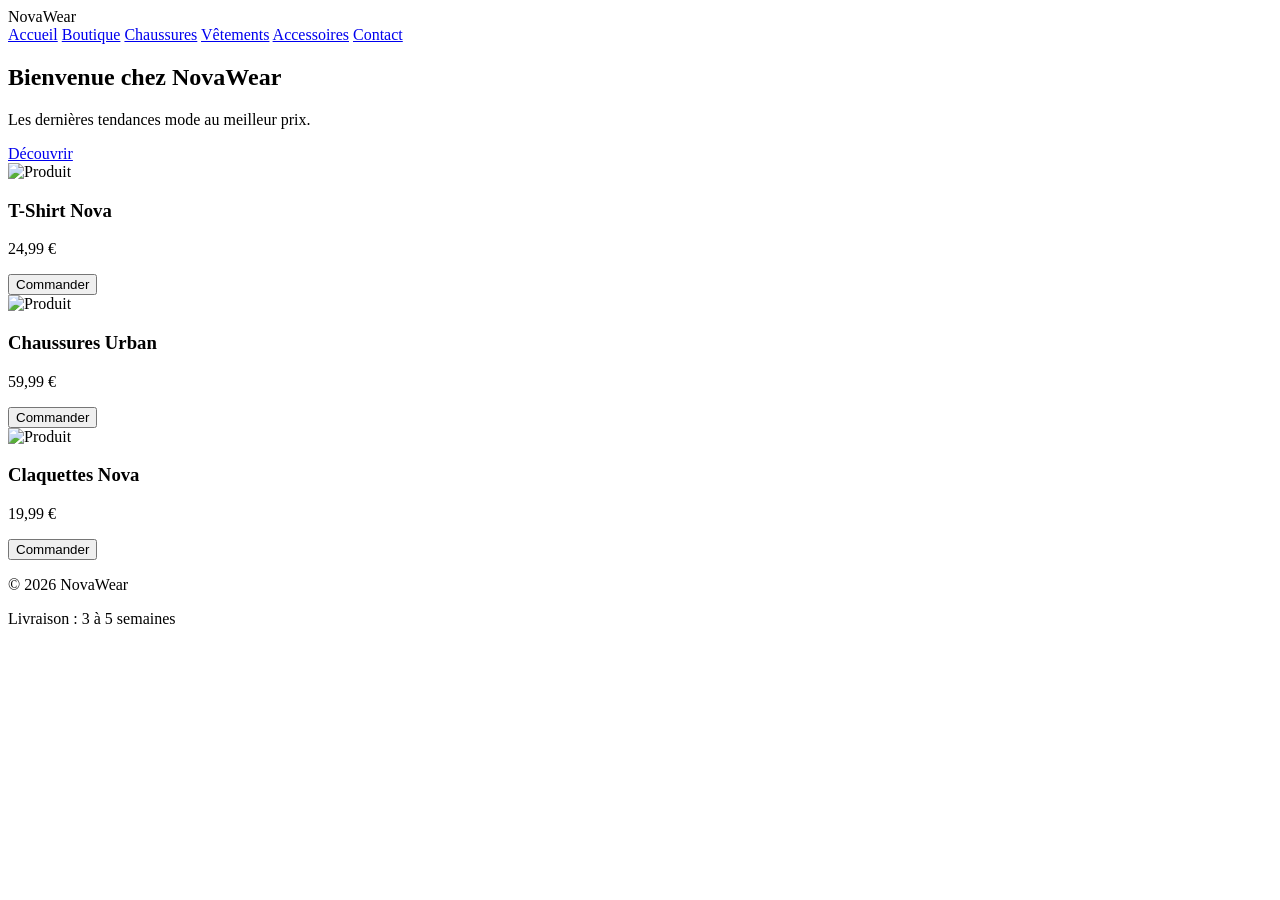
==== index.html @ ca8e9fa4 "Add initial HTML structure for NovaWear website" ====
<!DOCTYPE html>
<html lang="fr">
<head>
    <meta charset="UTF-8">
    <meta name="viewport" content="width=device-width, initial-scale=1.0">
    <title>NovaWear</title>
    <link rel="stylesheet" href="style.css">
</head>
<body>

<header>
    <div class="logo">NovaWear</div>
    <nav>
        <a href="#">Accueil</a>
        <a href="#">Boutique</a>
        <a href="#">Chaussures</a>
        <a href="#">Vêtements</a>
        <a href="#">Accessoires</a>
        <a href="#">Contact</a>
    </nav>
</header>

<section class="hero">
    <h1>Bienvenue chez NovaWear</h1>
    <p>Les dernières tendances mode au meilleur prix.</p>
    <a href="#" class="btn">Découvrir</a>
</section>

<section class="products">
    <div class="product">
        <img src="https://via.placeholder.com/250x250" alt="Produit">
        <h3>T-Shirt Nova</h3>
        <p>24,99 €</p>
        <button>Commander</button>
    </div>

    <div class="product">
        <img src="https://via.placeholder.com/250x250" alt="Produit">
        <h3>Chaussures Urban</h3>
        <p>59,99 €</p>
        <button>Commander</button>
    </div>

    <div class="product">
        <img src="https://via.placeholder.com/250x250" alt="Produit">
        <h3>Claquettes Nova</h3>
        <p>19,99 €</p>
        <button>Commander</button>
    </div>
</section>

<footer>
    <p>© 2026 NovaWear</p>
    <p>Livraison : 3 à 5 semaines</p>
</footer>

</body>
</html>
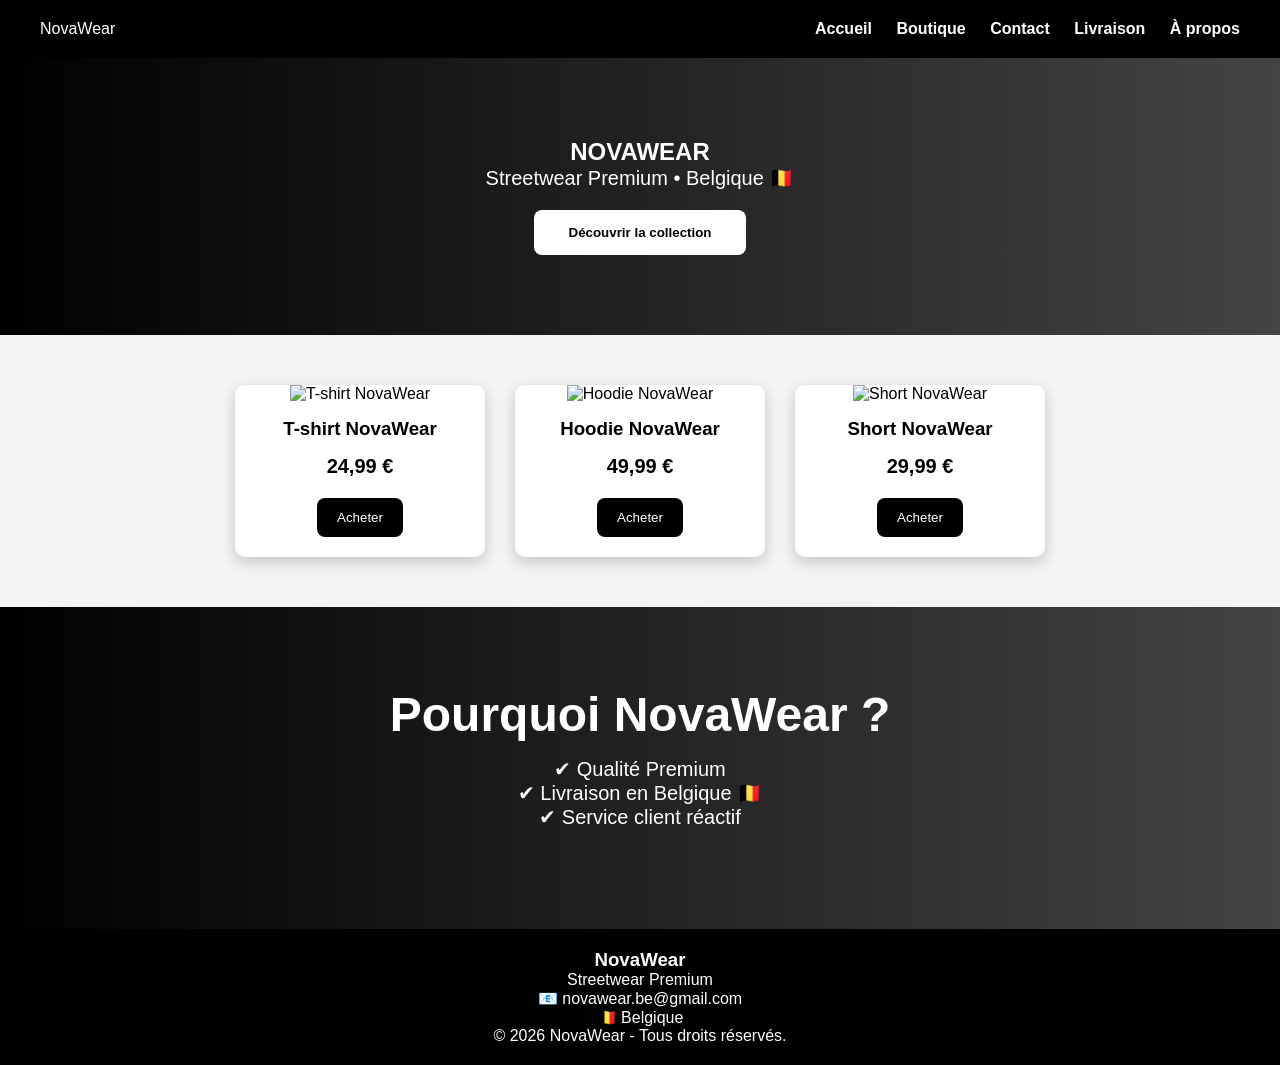
==== commit 87d30685: "Update index.html" ====
--- a/index.html
+++ b/index.html
@@ -1,57 +1,77 @@
 <!DOCTYPE html>
 <html lang="fr">
 <head>
-    <meta charset="UTF-8">
-    <meta name="viewport" content="width=device-width, initial-scale=1.0">
-    <title>NovaWear</title>
-    <link rel="stylesheet" href="style.css">
+<meta charset="UTF-8">
+<meta name="viewport" content="width=device-width, initial-scale=1.0">
+<title>NovaWear</title>
+<link rel="stylesheet" href="style.css">
 </head>
+
 <body>
 
 <header>
     <div class="logo">NovaWear</div>
+
     <nav>
-        <a href="#">Accueil</a>
-        <a href="#">Boutique</a>
-        <a href="#">Chaussures</a>
-        <a href="#">Vêtements</a>
-        <a href="#">Accessoires</a>
-        <a href="#">Contact</a>
+        <a href="index.html">Accueil</a>
+        <a href="boutique.html">Boutique</a>
+        <a href="contact.html">Contact</a>
+        <a href="livraison.html">Livraison</a>
+        <a href="apropos.html">À propos</a>
     </nav>
 </header>
 
 <section class="hero">
-    <h1>Bienvenue chez NovaWear</h1>
-    <p>Les dernières tendances mode au meilleur prix.</p>
-    <a href="#" class="btn">Découvrir</a>
+    <h1>NOVAWEAR</h1>
+    <p>Streetwear Premium • Belgique 🇧🇪</p>
+
+    <a href="boutique.html">
+        <button>Découvrir la collection</button>
+    </a>
+</section>
+<section class="products">
+
+<div class="card">
+<img src="https://via.placeholder.com/300x350" alt="T-shirt NovaWear">
+<h3>T-shirt NovaWear</h3>
+<p>24,99 €</p>
+<button>Acheter</button>
+</div>
+
+<div class="card">
+<img src="https://via.placeholder.com/300x350" alt="Hoodie NovaWear">
+<h3>Hoodie NovaWear</h3>
+<p>49,99 €</p>
+<button>Acheter</button>
+</div>
+
+<div class="card">
+<img src="https://via.placeholder.com/300x350" alt="Short NovaWear">
+<h3>Short NovaWear</h3>
+<p>29,99 €</p>
+<button>Acheter</button>
+</div>
+
 </section>
 
-<section class="products">
-    <div class="product">
-        <img src="https://via.placeholder.com/250x250" alt="Produit">
-        <h3>T-Shirt Nova</h3>
-        <p>24,99 €</p>
-        <button>Commander</button>
-    </div>
+<section class="hero">
+<h2>Pourquoi NovaWear ?</h2>
+<p>✔ Qualité Premium<br>
+✔ Livraison en Belgique 🇧🇪<br>
+✔ Service client réactif</p>
+</section>
+<footer>
 
-    <div class="product">
-        <img src="https://via.placeholder.com/250x250" alt="Produit">
-        <h3>Chaussures Urban</h3>
-        <p>59,99 €</p>
-        <button>Commander</button>
-    </div>
+<h3>NovaWear</h3>
 
-    <div class="product">
-        <img src="https://via.placeholder.com/250x250" alt="Produit">
-        <h3>Claquettes Nova</h3>
-        <p>19,99 €</p>
-        <button>Commander</button>
-    </div>
-</section>
+<p>Streetwear Premium</p>
 
-<footer>
-    <p>© 2026 NovaWear</p>
-    <p>Livraison : 3 à 5 semaines</p>
+<p>📧 novawear.be@gmail.com</p>
+
+<p>🇧🇪 Belgique</p>
+
+<p>© 2026 NovaWear - Tous droits réservés.</p>
+
 </footer>
 
 </body>
--- a/style.css
+++ b/style.css
@@ -0,0 +1,104 @@
+*{
+    margin:0;
+    padding:0;
+    box-sizing:border-box;
+    font-family:Arial,sans-serif;
+}
+
+body{
+    background:#f4f4f4;
+}
+
+header{
+    background:#000;
+    color:#fff;
+    display:flex;
+    justify-content:space-between;
+    align-items:center;
+    padding:20px 40px;
+}
+
+header h1{
+    font-size:32px;
+}
+
+nav a{
+    color:white;
+    text-decoration:none;
+    margin-left:20px;
+    font-weight:bold;
+}
+
+.hero{
+    text-align:center;
+    padding:80px 20px;
+    background:linear-gradient(to right,#000,#444);
+    color:white;
+}
+
+.hero h2{
+    font-size:48px;
+    margin-bottom:15px;
+}
+
+.hero p{
+    font-size:20px;
+    margin-bottom:20px;
+}
+
+.hero button{
+    padding:15px 35px;
+    border:none;
+    background:white;
+    color:black;
+    font-weight:bold;
+    border-radius:8px;
+    cursor:pointer;
+}
+
+.products{
+    display:flex;
+    justify-content:center;
+    gap:30px;
+    padding:50px;
+    flex-wrap:wrap;
+}
+
+.card{
+    background:white;
+    width:250px;
+    border-radius:10px;
+    overflow:hidden;
+    box-shadow:0 5px 15px rgba(0,0,0,.2);
+    text-align:center;
+}
+
+.card img{
+    width:100%;
+}
+
+.card h3{
+    margin:15px 0;
+}
+
+.card p{
+    font-size:20px;
+    font-weight:bold;
+}
+
+.card button{
+    margin:20px;
+    padding:12px 20px;
+    background:black;
+    color:white;
+    border:none;
+    border-radius:8px;
+    cursor:pointer;
+}
+
+footer{
+    background:black;
+    color:white;
+    text-align:center;
+    padding:20px;
+}
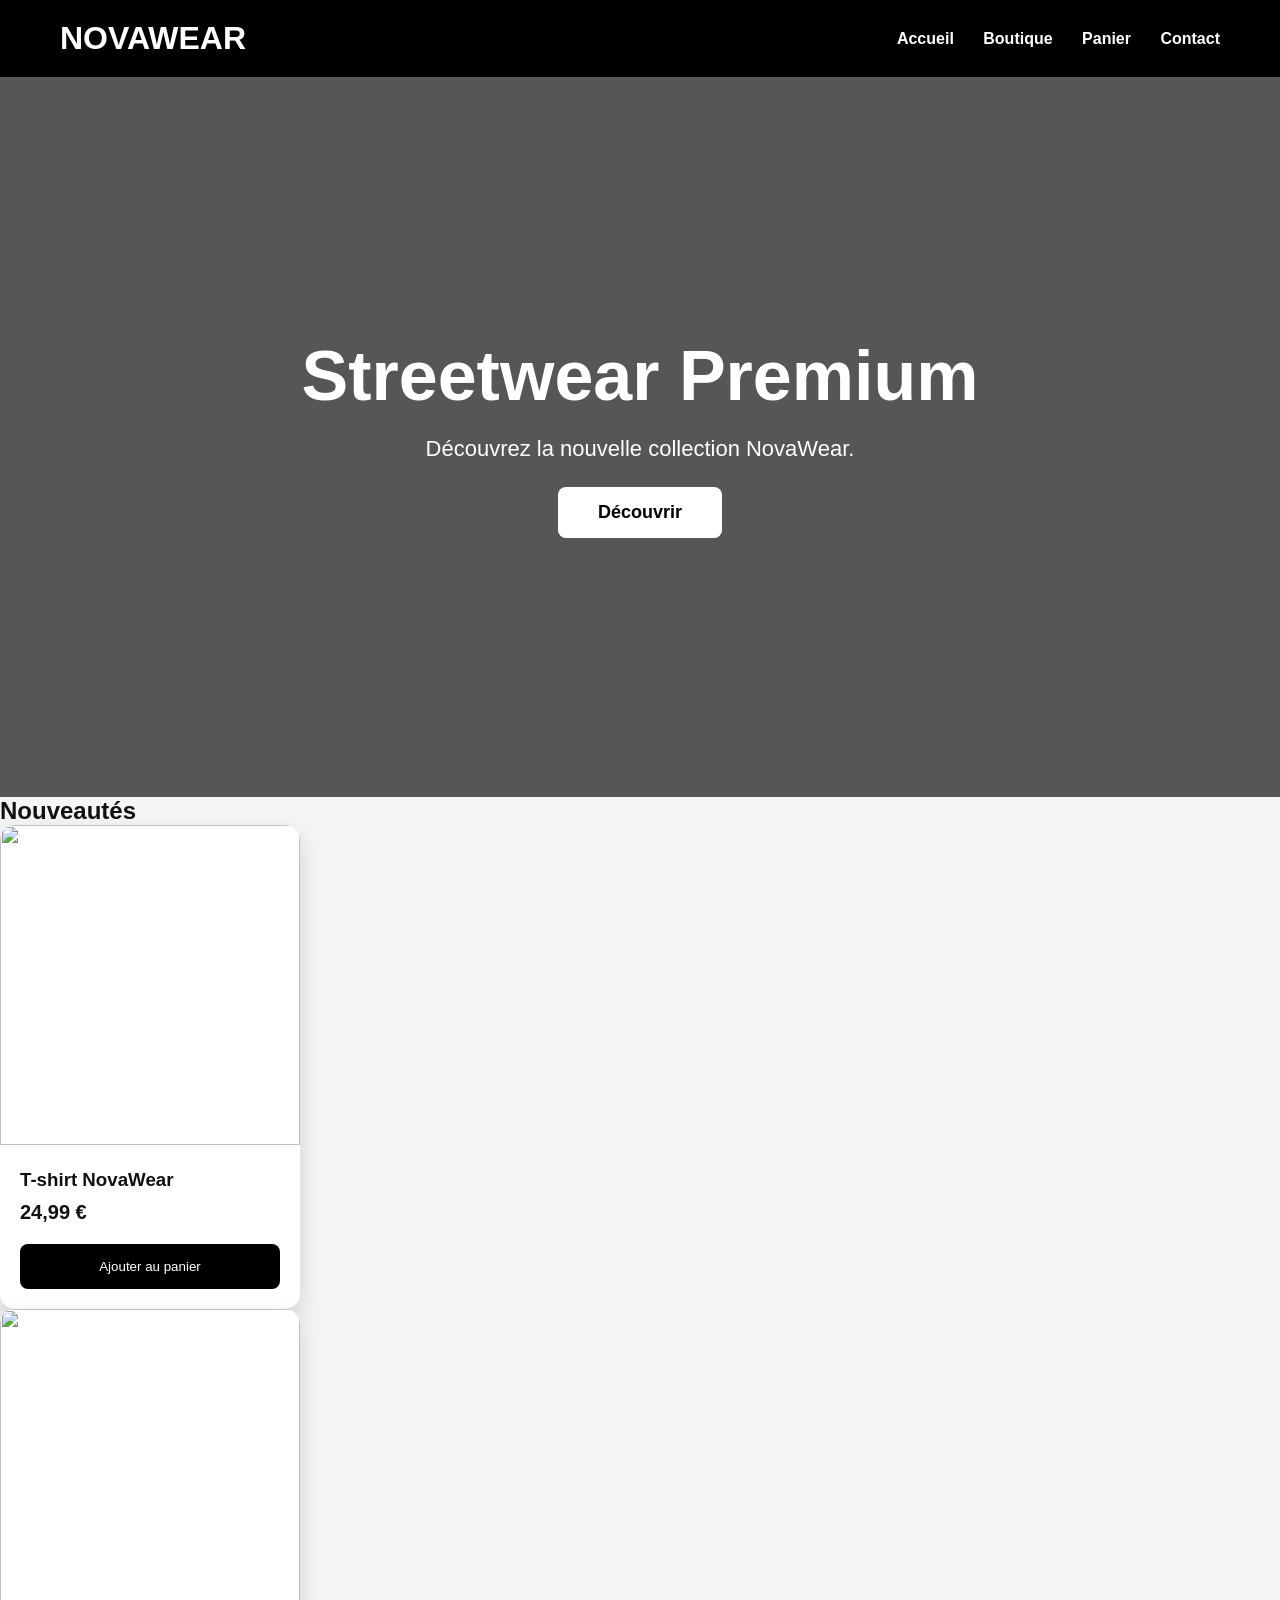
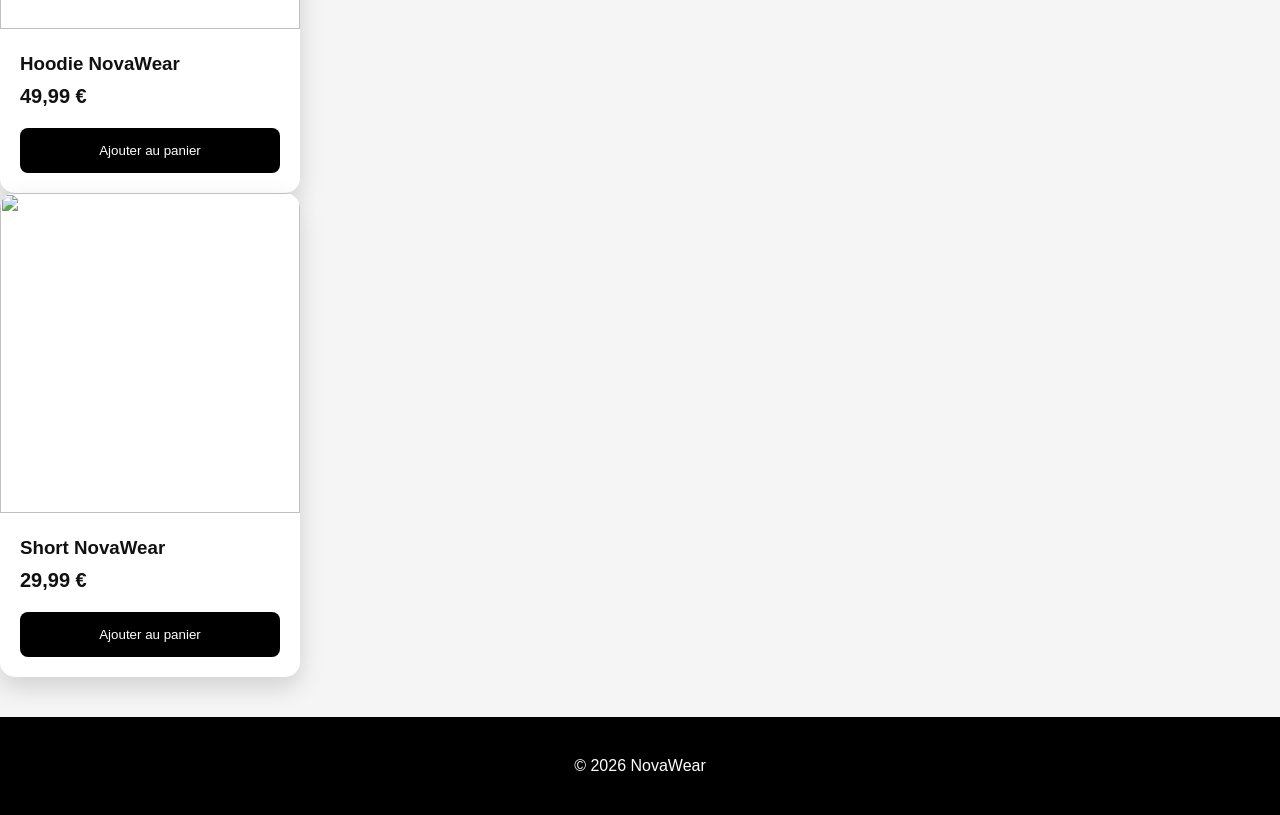
==== commit dc5b5c49: "Update index.html" ====
--- a/index.html
+++ b/index.html
@@ -4,75 +4,101 @@
 <meta charset="UTF-8">
 <meta name="viewport" content="width=device-width, initial-scale=1.0">
 <title>NovaWear</title>
+
 <link rel="stylesheet" href="style.css">
+
 </head>
 
 <body>
 
 <header>
-    <div class="logo">NovaWear</div>
 
-    <nav>
-        <a href="index.html">Accueil</a>
-        <a href="boutique.html">Boutique</a>
-        <a href="contact.html">Contact</a>
-        <a href="livraison.html">Livraison</a>
-        <a href="apropos.html">À propos</a>
-    </nav>
+<div class="logo">
+NOVAWEAR
+</div>
+
+<nav>
+
+<a href="index.html">Accueil</a>
+<a href="boutique.html">Boutique</a>
+<a href="panier.html">Panier</a>
+<a href="contact.html">Contact</a>
+
+</nav>
+
 </header>
 
 <section class="hero">
-    <h1>NOVAWEAR</h1>
-    <p>Streetwear Premium • Belgique 🇧🇪</p>
 
-    <a href="boutique.html">
-        <button>Découvrir la collection</button>
-    </a>
+<h1>Streetwear Premium</h1>
+
+<p>Découvrez la nouvelle collection NovaWear.</p>
+
+<a href="boutique.html">
+
+<button>
+
+Découvrir
+
+</button>
+
+</a>
+
 </section>
-<section class="products">
+
+<section class="nouveautes">
+
+<h2>Nouveautés</h2>
+
+<div class="cards">
 
 <div class="card">
-<img src="https://via.placeholder.com/300x350" alt="T-shirt NovaWear">
+
+<img src="https://via.placeholder.com/300x350">
+
 <h3>T-shirt NovaWear</h3>
+
 <p>24,99 €</p>
-<button>Acheter</button>
+
+<button>Ajouter au panier</button>
+
 </div>
 
 <div class="card">
-<img src="https://via.placeholder.com/300x350" alt="Hoodie NovaWear">
+
+<img src="https://via.placeholder.com/300x350">
+
 <h3>Hoodie NovaWear</h3>
+
 <p>49,99 €</p>
-<button>Acheter</button>
+
+<button>Ajouter au panier</button>
+
 </div>
 
 <div class="card">
-<img src="https://via.placeholder.com/300x350" alt="Short NovaWear">
+
+<img src="https://via.placeholder.com/300x350">
+
 <h3>Short NovaWear</h3>
+
 <p>29,99 €</p>
-<button>Acheter</button>
+
+<button>Ajouter au panier</button>
+
+</div>
+
 </div>
 
 </section>
 
-<section class="hero">
-<h2>Pourquoi NovaWear ?</h2>
-<p>✔ Qualité Premium<br>
-✔ Livraison en Belgique 🇧🇪<br>
-✔ Service client réactif</p>
-</section>
 <footer>
 
-<h3>NovaWear</h3>
-
-<p>Streetwear Premium</p>
-
-<p>📧 novawear.be@gmail.com</p>
-
-<p>🇧🇪 Belgique</p>
-
-<p>© 2026 NovaWear - Tous droits réservés.</p>
+<p>© 2026 NovaWear</p>
 
 </footer>
 
+<script src="script.js"></script>
+
 </body>
 </html>
--- a/style.css
+++ b/style.css
@@ -1,104 +1,161 @@
 *{
-    margin:0;
-    padding:0;
-    box-sizing:border-box;
-    font-family:Arial,sans-serif;
+margin:0;
+padding:0;
+box-sizing:border-box;
+font-family:Arial,Helvetica,sans-serif;
 }
 
 body{
-    background:#f4f4f4;
+background:#f5f5f5;
+color:#111;
 }
 
 header{
-    background:#000;
-    color:#fff;
-    display:flex;
-    justify-content:space-between;
-    align-items:center;
-    padding:20px 40px;
+display:flex;
+justify-content:space-between;
+align-items:center;
+padding:20px 60px;
+background:#000;
+position:sticky;
+top:0;
 }
 
-header h1{
-    font-size:32px;
+.logo{
+font-size:32px;
+font-weight:bold;
+color:#fff;
 }
 
 nav a{
-    color:white;
-    text-decoration:none;
-    margin-left:20px;
-    font-weight:bold;
+color:white;
+text-decoration:none;
+margin-left:25px;
+font-weight:bold;
+transition:.3s;
+}
+
+nav a:hover{
+color:#bdbdbd;
 }
 
 .hero{
-    text-align:center;
-    padding:80px 20px;
-    background:linear-gradient(to right,#000,#444);
-    color:white;
+height:80vh;
+display:flex;
+flex-direction:column;
+justify-content:center;
+align-items:center;
+text-align:center;
+background:linear-gradient(rgba(0,0,0,.65),rgba(0,0,0,.65)),
+url("https://images.unsplash.com/photo-1523381210434-271e8be1f52b?auto=format&fit=crop&w=1600&q=80");
+background-size:cover;
+background-position:center;
+color:white;
 }
 
-.hero h2{
-    font-size:48px;
-    margin-bottom:15px;
+.hero h1{
+font-size:70px;
+margin-bottom:20px;
 }
 
 .hero p{
-    font-size:20px;
-    margin-bottom:20px;
+font-size:22px;
+margin-bottom:25px;
 }
 
 .hero button{
-    padding:15px 35px;
-    border:none;
-    background:white;
-    color:black;
-    font-weight:bold;
-    border-radius:8px;
-    cursor:pointer;
+padding:15px 40px;
+border:none;
+border-radius:8px;
+background:white;
+color:black;
+font-size:18px;
+font-weight:bold;
+cursor:pointer;
+transition:.3s;
+}
+
+.hero button:hover{
+transform:scale(1.05);
 }
 
 .products{
-    display:flex;
-    justify-content:center;
-    gap:30px;
-    padding:50px;
-    flex-wrap:wrap;
+display:flex;
+justify-content:center;
+gap:30px;
+flex-wrap:wrap;
+padding:70px 30px;
 }
 
 .card{
-    background:white;
-    width:250px;
-    border-radius:10px;
-    overflow:hidden;
-    box-shadow:0 5px 15px rgba(0,0,0,.2);
-    text-align:center;
+background:white;
+width:300px;
+border-radius:15px;
+overflow:hidden;
+box-shadow:0 10px 25px rgba(0,0,0,.15);
+transition:.3s;
+}
+
+.card:hover{
+transform:translateY(-10px);
 }
 
 .card img{
-    width:100%;
+width:100%;
+height:320px;
+object-fit:cover;
 }
 
 .card h3{
-    margin:15px 0;
+padding:20px 20px 10px;
 }
 
 .card p{
-    font-size:20px;
-    font-weight:bold;
+padding:0 20px;
+font-size:20px;
+font-weight:bold;
 }
 
 .card button{
-    margin:20px;
-    padding:12px 20px;
-    background:black;
-    color:white;
-    border:none;
-    border-radius:8px;
-    cursor:pointer;
+margin:20px;
+width:calc(100% - 40px);
+padding:15px;
+background:black;
+color:white;
+border:none;
+border-radius:8px;
+cursor:pointer;
 }
 
 footer{
-    background:black;
-    color:white;
-    text-align:center;
-    padding:20px;
+background:black;
+color:white;
+text-align:center;
+padding:40px;
+margin-top:40px;
 }
+
+@media(max-width:768px){
+
+header{
+flex-direction:column;
+padding:20px;
+}
+
+nav{
+margin-top:15px;
+}
+
+nav a{
+display:inline-block;
+margin:8px;
+}
+
+.hero h1{
+font-size:45px;
+}
+
+.hero p{
+font-size:18px;
+}
+
+}
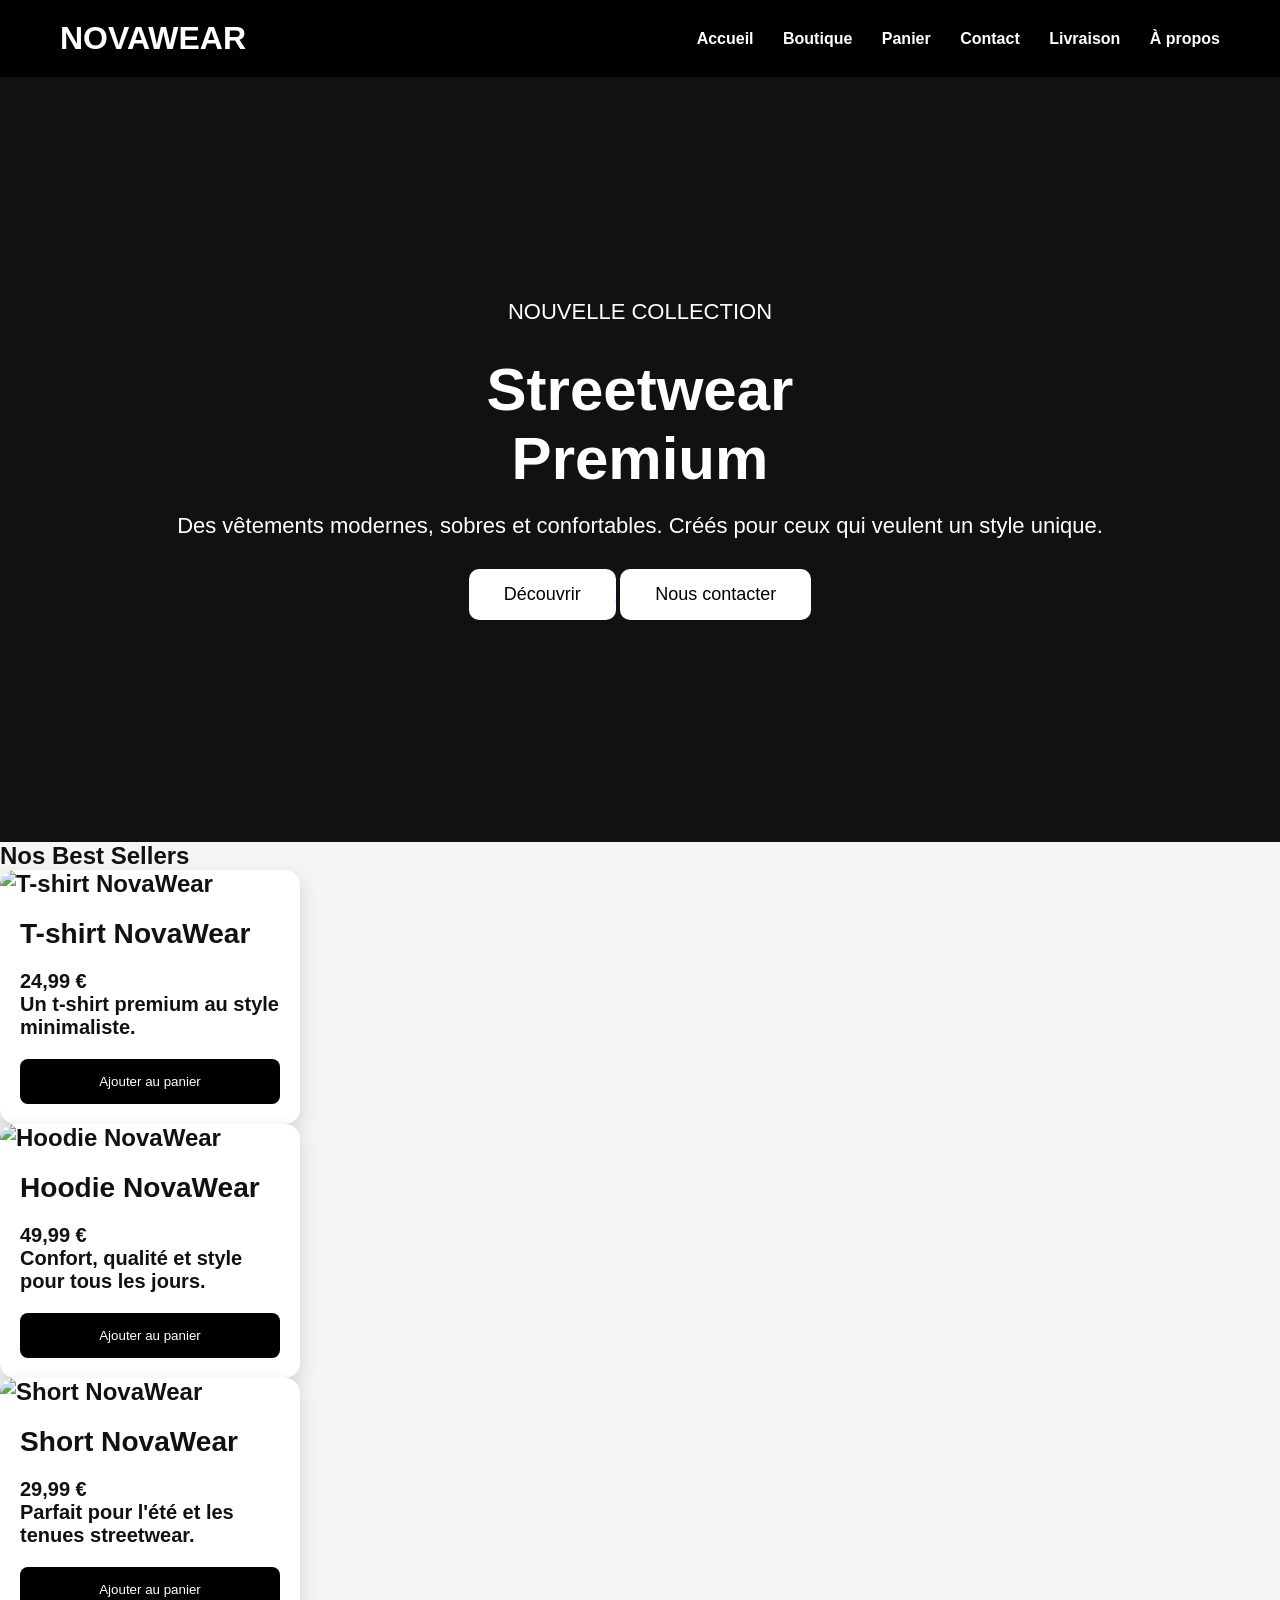
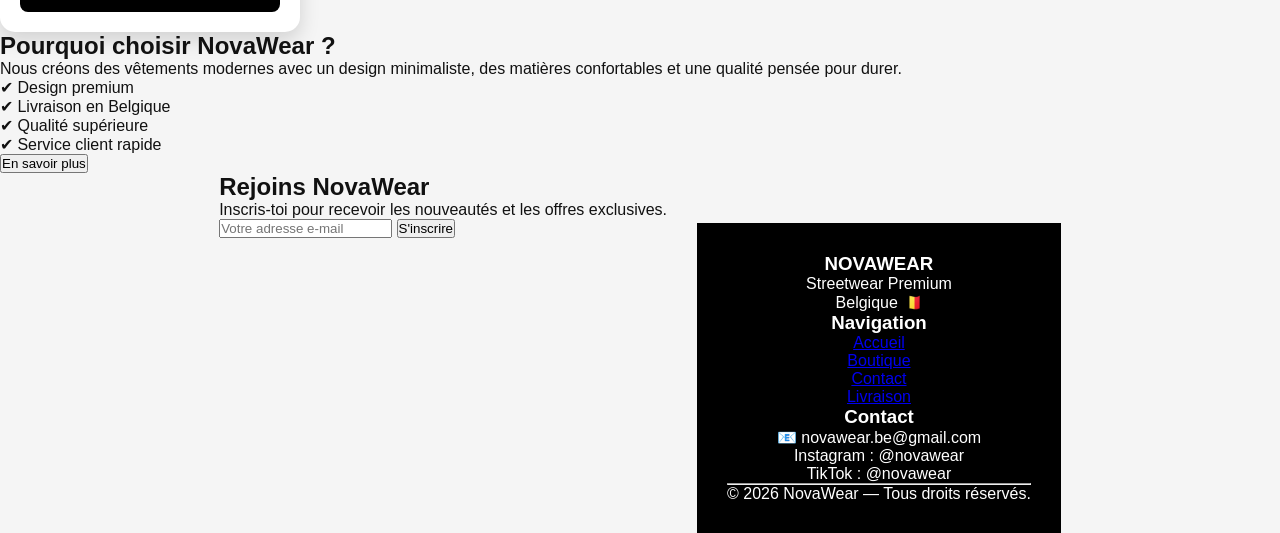
==== commit 627e3874: "Update index.html" ====
--- a/index.html
+++ b/index.html
@@ -1,12 +1,24 @@
 <!DOCTYPE html>
 <html lang="fr">
+
 <head>
+
 <meta charset="UTF-8">
+
 <meta name="viewport" content="width=device-width, initial-scale=1.0">
-<title>NovaWear</title>
+
+<title>NovaWear | Streetwear Premium</title>
+
+<meta name="description" content="NovaWear - Streetwear Premium en Belgique">
 
 <link rel="stylesheet" href="style.css">
 
+<link rel="preconnect" href="https://fonts.googleapis.com">
+
+<link rel="preconnect" href="https://fonts.gstatic.com" crossorigin>
+
+<link href="https://fonts.googleapis.com/css2?family=Montserrat:wght@300;400;500;600;700;800&display=swap" rel="stylesheet">
+
 </head>
 
 <body>
@@ -14,29 +26,60 @@
 <header>
 
 <div class="logo">
+
 NOVAWEAR
+
 </div>
 
 <nav>
 
 <a href="index.html">Accueil</a>
+
 <a href="boutique.html">Boutique</a>
+
 <a href="panier.html">Panier</a>
+
 <a href="contact.html">Contact</a>
 
+<a href="livraison.html">Livraison</a>
+
+<a href="apropos.html">À propos</a>
+
 </nav>
 
 </header>
 
 <section class="hero">
 
-<h1>Streetwear Premium</h1>
-
-<p>Découvrez la nouvelle collection NovaWear.</p>
+<div class="hero-content">
+
+<p class="small-title">
+
+NOUVELLE COLLECTION
+
+</p>
+
+<h1>
+
+Streetwear<br>
+
+Premium
+
+</h1>
+
+<p>
+
+Des vêtements modernes, sobres et confortables.
+
+Créés pour ceux qui veulent un style unique.
+
+</p>
+
+<div class="hero-buttons">
 
 <a href="boutique.html">
 
-<button>
+<button class="btn-black">
 
 Découvrir
 
@@ -44,61 +87,207 @@
 
 </a>
 
-</section>
-
-<section class="nouveautes">
-
-<h2>Nouveautés</h2>
+<a href="contact.html">
+
+<button class="btn-white">
+
+Nous contacter
+
+</button>
+
+</a>
+
+</div>
+
+</div>
+
+</section>
+
+<section class="collection">
+
+<h2>
+
+Nos Best Sellers
+  <div class="card">
+
+<img src="images/tshirt.jpg" alt="T-shirt NovaWear">
+
+<div class="card-content">
+
+<h3>T-shirt NovaWear</h3>
+
+<p class="price">24,99 €</p>
+
+<p>Un t-shirt premium au style minimaliste.</p>
+
+<button onclick="ajouterAuPanier('T-shirt NovaWear',24.99)">
+Ajouter au panier
+</button>
+
+</div>
+
+</div>
+
+<div class="card">
+
+<img src="images/hoodie.jpg" alt="Hoodie NovaWear">
+
+<div class="card-content">
+
+<h3>Hoodie NovaWear</h3>
+
+<p class="price">49,99 €</p>
+
+<p>Confort, qualité et style pour tous les jours.</p>
+
+<button onclick="ajouterAuPanier('Hoodie NovaWear',49.99)">
+Ajouter au panier
+</button>
+
+</div>
+
+</div>
+
+<div class="card">
+
+<img src="images/short.jpg" alt="Short NovaWear">
+
+<div class="card-content">
+
+<h3>Short NovaWear</h3>
+
+<p class="price">29,99 €</p>
+
+<p>Parfait pour l'été et les tenues streetwear.</p>
+
+<button onclick="ajouterAuPanier('Short NovaWear',29.99)">
+Ajouter au panier
+</button>
+
+</div>
+
+</div>
+
+</div>
+
+</section>
+
+<section class="about-home">
+
+<div class="about-text">
+
+<h2>Pourquoi choisir NovaWear ?</h2>
+
+<p>
+
+Nous créons des vêtements modernes avec un design minimaliste,
+des matières confortables et une qualité pensée pour durer.
+
+</p>
+
+<ul>
+
+<li>✔ Design premium</li>
+
+<li>✔ Livraison en Belgique</li>
+
+<li>✔ Qualité supérieure</li>
+
+<li>✔ Service client rapide</li>
+
+</ul>
+
+<a href="apropos.html">
+
+<button class="btn-black">
+
+En savoir plus
+
+</button>
+
+</a>
+
+</div>
+
+</section>
+
+</h2>
 
 <div class="cards">
-
-<div class="card">
-
-<img src="https://via.placeholder.com/300x350">
-
-<h3>T-shirt NovaWear</h3>
-
-<p>24,99 €</p>
-
-<button>Ajouter au panier</button>
-
-</div>
-
-<div class="card">
-
-<img src="https://via.placeholder.com/300x350">
-
-<h3>Hoodie NovaWear</h3>
-
-<p>49,99 €</p>
-
-<button>Ajouter au panier</button>
-
-</div>
-
-<div class="card">
-
-<img src="https://via.placeholder.com/300x350">
-
-<h3>Short NovaWear</h3>
-
-<p>29,99 €</p>
-
-<button>Ajouter au panier</button>
-
-</div>
-
-</div>
+  <section class="newsletter">
+
+<h2>Rejoins NovaWear</h2>
+
+<p>
+
+Inscris-toi pour recevoir les nouveautés et les offres exclusives.
+
+</p>
+
+<form>
+
+<input type="email" placeholder="Votre adresse e-mail">
+
+<button type="submit">S'inscrire</button>
+
+</form>
 
 </section>
 
 <footer>
 
-<p>© 2026 NovaWear</p>
+<div class="footer-container">
+
+<div>
+
+<h3>NOVAWEAR</h3>
+
+<p>Streetwear Premium</p>
+
+<p>Belgique 🇧🇪</p>
+
+</div>
+
+<div>
+
+<h3>Navigation</h3>
+
+<p><a href="index.html">Accueil</a></p>
+
+<p><a href="boutique.html">Boutique</a></p>
+
+<p><a href="contact.html">Contact</a></p>
+
+<p><a href="livraison.html">Livraison</a></p>
+
+</div>
+
+<div>
+
+<h3>Contact</h3>
+
+<p>📧 novawear.be@gmail.com</p>
+
+<p>Instagram : @novawear</p>
+
+<p>TikTok : @novawear</p>
+
+</div>
+
+</div>
+
+<hr>
+
+<p class="copyright">
+
+© 2026 NovaWear — Tous droits réservés.
+
+</p>
 
 </footer>
 
 <script src="script.js"></script>
 
 </body>
+
 </html>
--- a/style.css
+++ b/style.css
@@ -1,161 +1,166 @@
 *{
-margin:0;
-padding:0;
-box-sizing:border-box;
-font-family:Arial,Helvetica,sans-serif;
+    margin:0;
+    padding:0;
+    box-sizing:border-box;
+    font-family:Arial, Helvetica, sans-serif;
 }
 
 body{
-background:#f5f5f5;
-color:#111;
+    background:#f5f5f5;
+    color:#111;
 }
 
 header{
-display:flex;
-justify-content:space-between;
-align-items:center;
-padding:20px 60px;
-background:#000;
-position:sticky;
-top:0;
+    background:#000;
+    color:#fff;
+    display:flex;
+    justify-content:space-between;
+    align-items:center;
+    padding:20px 60px;
+    position:sticky;
+    top:0;
 }
 
 .logo{
-font-size:32px;
-font-weight:bold;
-color:#fff;
+    font-size:32px;
+    font-weight:bold;
 }
 
 nav a{
-color:white;
-text-decoration:none;
-margin-left:25px;
-font-weight:bold;
-transition:.3s;
+    color:white;
+    text-decoration:none;
+    margin-left:25px;
+    font-weight:bold;
 }
 
 nav a:hover{
-color:#bdbdbd;
+    color:#cfcfcf;
 }
 
 .hero{
-height:80vh;
-display:flex;
-flex-direction:column;
-justify-content:center;
-align-items:center;
-text-align:center;
-background:linear-gradient(rgba(0,0,0,.65),rgba(0,0,0,.65)),
-url("https://images.unsplash.com/photo-1523381210434-271e8be1f52b?auto=format&fit=crop&w=1600&q=80");
-background-size:cover;
-background-position:center;
-color:white;
+    height:85vh;
+    background:#111;
+    color:white;
+    display:flex;
+    flex-direction:column;
+    justify-content:center;
+    align-items:center;
+    text-align:center;
+    padding:20px;
 }
 
 .hero h1{
-font-size:70px;
-margin-bottom:20px;
+    font-size:60px;
+    margin-bottom:20px;
 }
 
 .hero p{
-font-size:22px;
-margin-bottom:25px;
+    font-size:22px;
+    margin-bottom:30px;
 }
 
 .hero button{
-padding:15px 40px;
-border:none;
-border-radius:8px;
-background:white;
-color:black;
-font-size:18px;
-font-weight:bold;
-cursor:pointer;
-transition:.3s;
+    background:white;
+    color:black;
+    border:none;
+    padding:15px 35px;
+    border-radius:10px;
+    font-size:18px;
+    cursor:pointer;
+    transition:.3s;
 }
 
 .hero button:hover{
-transform:scale(1.05);
+    transform:scale(1.05);
 }
 
-.products{
-display:flex;
-justify-content:center;
-gap:30px;
-flex-wrap:wrap;
-padding:70px 30px;
+.nouveautes{
+    padding:70px 30px;
+}
+
+.nouveautes h2{
+    text-align:center;
+    margin-bottom:40px;
+    font-size:40px;
+}
+
+.cards{
+    display:flex;
+    justify-content:center;
+    gap:30px;
+    flex-wrap:wrap;
 }
 
 .card{
-background:white;
-width:300px;
-border-radius:15px;
-overflow:hidden;
-box-shadow:0 10px 25px rgba(0,0,0,.15);
-transition:.3s;
+    width:300px;
+    background:white;
+    border-radius:15px;
+    overflow:hidden;
+    box-shadow:0 8px 20px rgba(0,0,0,.15);
+    transition:.3s;
 }
 
 .card:hover{
-transform:translateY(-10px);
+    transform:translateY(-10px);
 }
 
 .card img{
-width:100%;
-height:320px;
-object-fit:cover;
+    width:100%;
+    height:350px;
+    object-fit:cover;
 }
 
 .card h3{
-padding:20px 20px 10px;
+    padding:20px;
 }
 
 .card p{
-padding:0 20px;
-font-size:20px;
-font-weight:bold;
+    padding:0 20px;
+    font-size:20px;
+    font-weight:bold;
 }
 
 .card button{
-margin:20px;
-width:calc(100% - 40px);
-padding:15px;
-background:black;
-color:white;
-border:none;
-border-radius:8px;
-cursor:pointer;
+    margin:20px;
+    width:calc(100% - 40px);
+    padding:15px;
+    border:none;
+    background:black;
+    color:white;
+    border-radius:8px;
+    cursor:pointer;
 }
 
 footer{
-background:black;
-color:white;
-text-align:center;
-padding:40px;
-margin-top:40px;
+    background:black;
+    color:white;
+    text-align:center;
+    padding:30px;
+    margin-top:50px;
 }
 
 @media(max-width:768px){
 
 header{
-flex-direction:column;
-padding:20px;
+    flex-direction:column;
+    padding:20px;
 }
 
 nav{
-margin-top:15px;
+    margin-top:15px;
 }
 
 nav a{
-display:inline-block;
-margin:8px;
+    display:inline-block;
+    margin:8px;
 }
 
 .hero h1{
-font-size:45px;
+    font-size:40px;
 }
 
 .hero p{
-font-size:18px;
+    font-size:18px;
 }
 
 }
